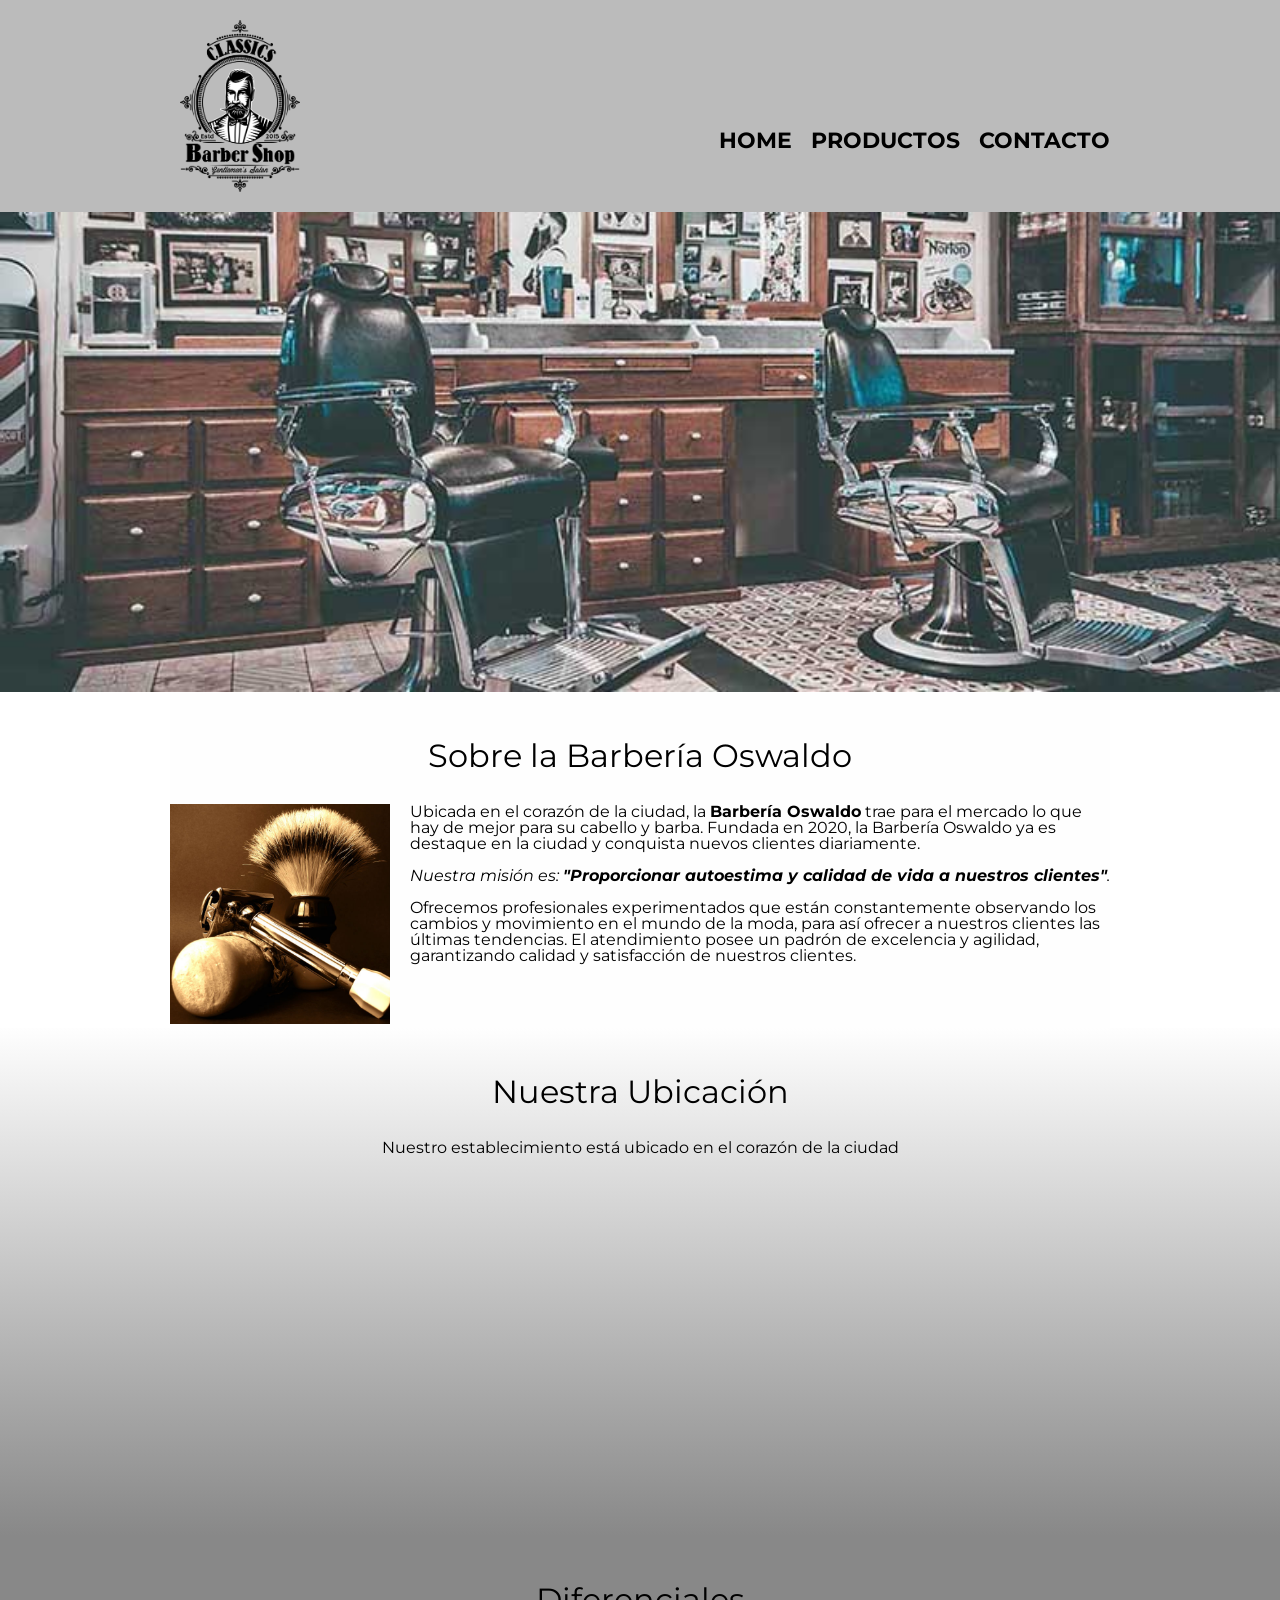
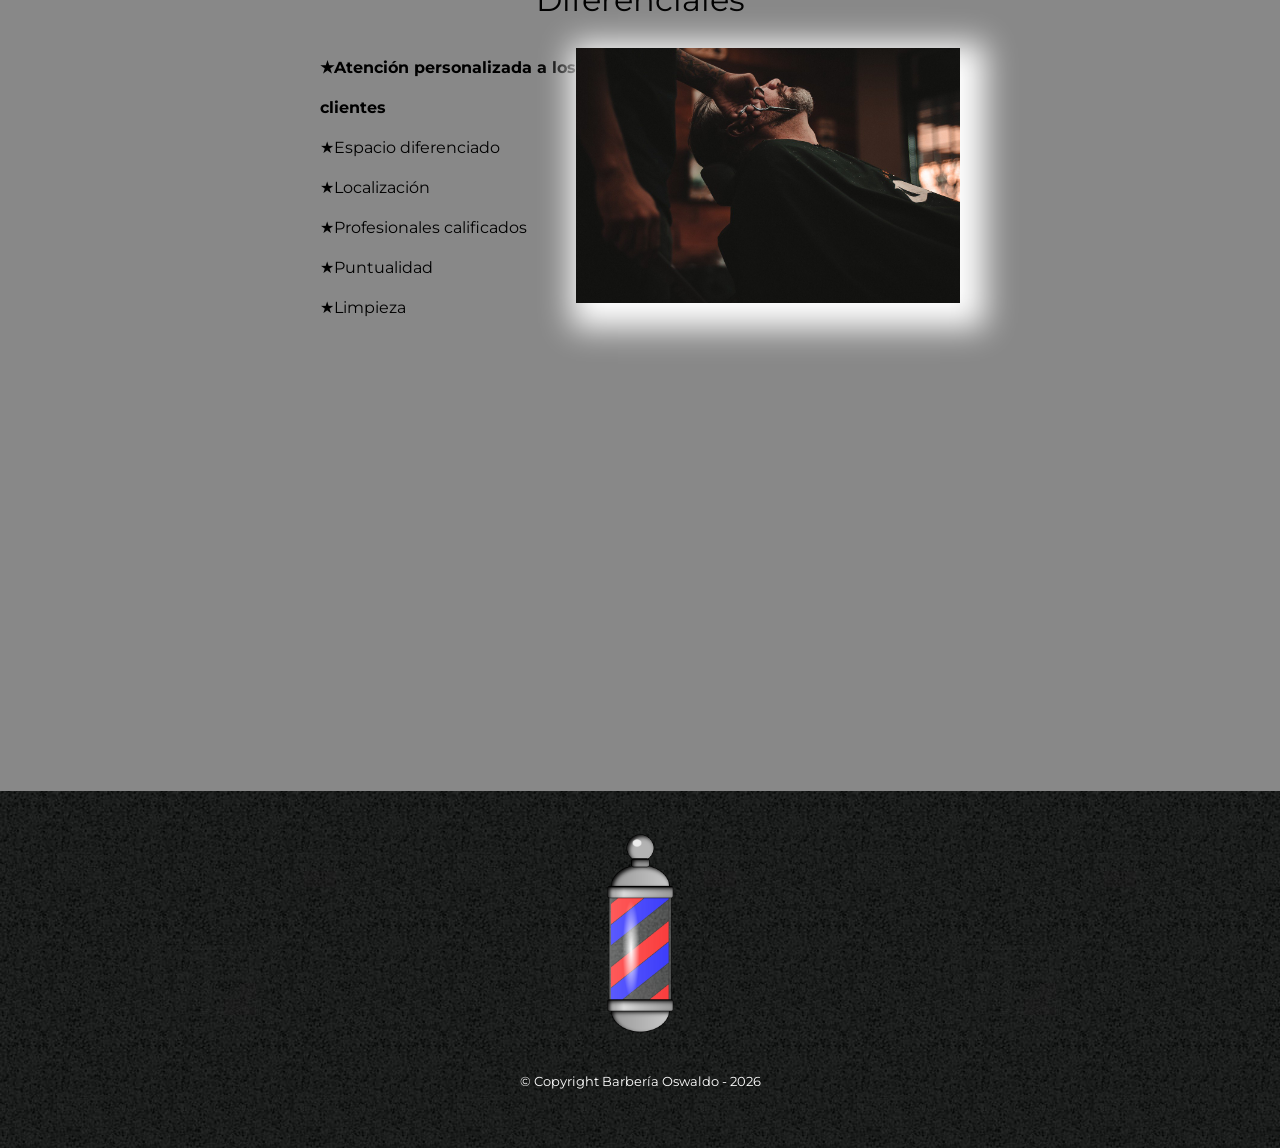
==== Barberiaoswaldo/Pagina web de barberia/index.html @ 4e5d92f6 "first commit" ====
<html lang="es">
    
    <head>
        <meta charset="UTF-8"> 
        <meta name="viewport" content="width=device-width">
        <title>Barbería Oswaldo</title>
        <link rel="stylesheet" href="reset.css">
        <link rel="stylesheet" href="style.css">
        <link href="https://fonts.googleapis.com/css2?family=Montserrat:wght@300&display=swap" rel="stylesheet">
    </head>

    <body>

        <header>
            <div class="caja">
                <h1><img class="logo" src="imagenes/logo.png" alt="Logo de la Barbería Oswaldo"></h1>
                <nav>
                    <ul>
                        <li><a href="index.html">Home</a></li>
                        <li><a href="productos.html">Productos</a></li>
                        <li><a href="contacto.html">Contacto</a></li>
                    </ul>
                </nav>
            </div>
        </header>

        <img class="banner" src="banner/banner.jpg">
        
        <main>

            <section class="principal">

                <h2 class="titulo-principal">Sobre la Barbería Oswaldo</h2>

                <img class="utensilios"  src="imagenes/utensilios[1].jpg" alt="Utensilios de un barbero.">
    
                <p>Ubicada en el corazón de la ciudad, la <strong>Barbería Oswaldo</strong> trae para el mercado lo que hay de mejor para su cabello y barba. Fundada en 2020, la Barbería Oswaldo ya es destaque en la ciudad y conquista nuevos clientes diariamente.</p>
    
                <p id="mision"><em>Nuestra misión es: <strong>"Proporcionar autoestima y calidad de vida a nuestros clientes"</strong>.</em></p>
    
                <p>Ofrecemos profesionales experimentados que están constantemente observando los cambios y movimiento en el mundo de la moda, para así ofrecer a nuestros clientes las últimas tendencias. El atendimiento posee un padrón de excelencia y agilidad, garantizando calidad y satisfacción de nuestros clientes.</p> 
    
            </section>

            <section class="mapa">
                <h3 class="titulo-principal">Nuestra Ubicación</h3>
                <p>Nuestro establecimiento está ubicado en el corazón de la ciudad</p>

                <div class="mapa-contenido">
                    <iframe src="https://www.google.com/maps/embed?pb=!1m18!1m12!1m3!1d34784.869470159!2d-46.65499870427411!3d-23.593248407555798!2m3!1f0!2f0!3f0!3m2!1i1024!2i768!4f13.1!3m3!1m2!1s0x94ce5a2b2ed7f3a1%3A0xab35da2f5ca62674!2sCaelum%20-%20Education%20and%20Innovation!5e0!3m2!1ses-419!2sbr!4v1602972945026!5m2!1ses-419!2sbr" width="100%" height="300" frameborder="0" style="border:0;" allowfullscreen="" aria-hidden="false" tabindex="0"></iframe>
                </div>


            </section>
            
            <section class="diferenciales">
    
                <h3 class="titulo-principal">Diferenciales</h3>
            
                <div class="contenido-diferenciales">
                    <ul class="lista-diferenciales">
                        <li class="items">Atención personalizada a los clientes</li>
                        <li class="items">Espacio diferenciado</li>
                        <li class="items">Localización</li>
                        <li class="items">Profesionales calificados</li>
                        <li class="items">Puntualidad</li>
                        <li class="items">Limpieza</li>
                    </ul><img src="imagenes/corte.jpg" class="imagen-corte" alt="Corte de cabello de un cliente en la barbería">
                </div>
                <div class="video">
                    <iframe width="100%" height="315" src="https://www.youtube.com/embed/wcVVXUV0YUY" frameborder="0" allow="accelerometer; autoplay; clipboard-write; encrypted-media; gyroscope; picture-in-picture" allowfullscreen></iframe>
                </div>
                
            </section>


            
        </main>
        
        <footer>
            <img  class="logo-blanco" src="imagenes/logo-blanco.png" alt="Logo de la Barbería Oswaldo">
            <p class="copyright">&copy Copyright Barbería Oswaldo - 2026</p>
        </footer>
        
    </body>
</html>
---- Barberiaoswaldo/Pagina web de barberia/style.css ----
body{
    font-family: 'Montserrat', sans-serif;
}

header {
    background-color: #BBBBBB;
    padding: 20px 0;
}
.logo{
    width: 120px;
    margin-left: 10px;
}

.caja{
    width: 940px;
    position: relative;
    margin: 0px auto;
}

nav{
    position: absolute;
    top:110px;
    right: 0;
}

nav li{
    display: inline;
    margin: 0 0 0 15px;
}

nav a{
    text-transform: uppercase;
    color: #000000;
    font-weight: bold;
    font-size: 22px;
    text-decoration: none;
}

nav a:hover{
    color: #c78c19;
    text-decoration: underline;
}

.productos{
    width: 940px;
    margin: 15px auto;
    padding: 50px 0;
    
}


.productos li{
    display: inline-block;
    text-align: center;
    width: 30%;
    vertical-align: top;
    margin: 0 1.5%;
    padding: 30px 20px;
    box-sizing: border-box;
    border: 2px solid #000000;
    border-radius: 10px;
}

.productos li:hover{
    border-color:#c78c19;
}

.productos li:active{
    border-color:#088c19;
}

.productos h2{
    font-size: 30px;
    font-weight: bold;
}

.productos li:hover h2{
    font-size: 30px;
}

.producto-descripcion{
    font-size: 18px;
}

.producto-precio{
    font-size: 20px;
    font-weight: bold;
    margin-top:10px;
}

footer{
    text-align: center;
    background: url(imagenes/bg.jpg);
    padding:40px;
}

.copyright{
    color:#FFFFFF;
    font-size: 13px;
    margin:20px;
}

form{
    width: 600px;
    margin: 40px auto;
}

form label, form legend{
    display: block;
    font-size: 20px;
    margin: 0 0 10px;
}

.input-padron{
    display: block;
    margin: 0 0 20px;
    padding: 10px 25px;
    width: 100%;
    box-sizing: border-box;
    border-radius: 5px; 
    border: 1px solid #cccccc;  
}

.checkbox{
    margin:20px 0;
}

.enviar{
    width: 50%;
    display: block;
    padding: 20px auto;
    font-size: 18px;
    font-weight: bold;
    color:white;
    background: orange;
    border:none;
    border-radius: 5px;
    transition: 1s all;
    cursor:pointer;
}

.enviar:hover{
    background: rgb(26, 185, 42);
    transform: scale(1.2);
}

table{
    width: 600px;
    margin: 60px auto;
    text-align: center;
    box-shadow: 2px 2px 10px rgba(0,0,0,0.1);
}

thead{
    background: #555555;
    color:white;
    font-weight: bold;
}

td,th{
    border: 1px solid #000000;
    padding: 12px 15px;
}

/*Aquí inicia el CSS */

.banner{
    width: 100%;
}

.principal{
    padding: 3em 0;
    background: #FEFEFE;
    width: 940px;
    margin: 0 auto; 
}

.titulo-principal{
    text-align: center;
    font-size: 2em;
    margin: 0 0 1em;
    clear:left;
}

.principal p{
    margin: 0 0 1em;
}

.principal strong{
    font-weight: bold;
}

.principal em{
    font-style: italic;
}

.utensilios{
    width: 220px;
    float:left;
    margin: 0 20px 20px 0;
}

.mapa{
    padding: 3em 0;
    background: linear-gradient(#FEFEFE, #888888)
}

.mapa p{
    margin: 0 0 2em;
    text-align: center;
}

.mapa-contenido{
    width: 740px;
    margin: 0 auto;
}

.diferenciales{
    padding: 3em 0;
    background: #888888;
}

.contenido-diferenciales{
    width: 640px;
    margin: 0 auto;
}

.lista-diferenciales{
    width: 40%;
    display: inline-block;
    vertical-align: top;
}

.items{
    line-height: 2.5;
}

.items:before{
    content:"★"
}

.items:first-child{
    font-weight: bold;
}

.imagen-corte{
    width: 60%;
    transition: 400ms;
    box-shadow: 10px 10px 30px 15px white;
}

.imagen-corte:hover{
    opacity: 50%;
}

.video{
    width: 600px;
    margin: 50px auto;
}

.logo-blanco{
    width: 80px;
    margin-bottom: 20px;
}

@media screen and (max-width:480px){
    
    h1{
        text-align: center;
    }
    nav{
        position: static;
    }
    .caja, .principal, .mapa-contenido, .contenido-diferenciales, .video{
        width: auto;
    }
    .lista-diferenciales, .imagen-corte{
        width: 100%;
    }
    
    
}
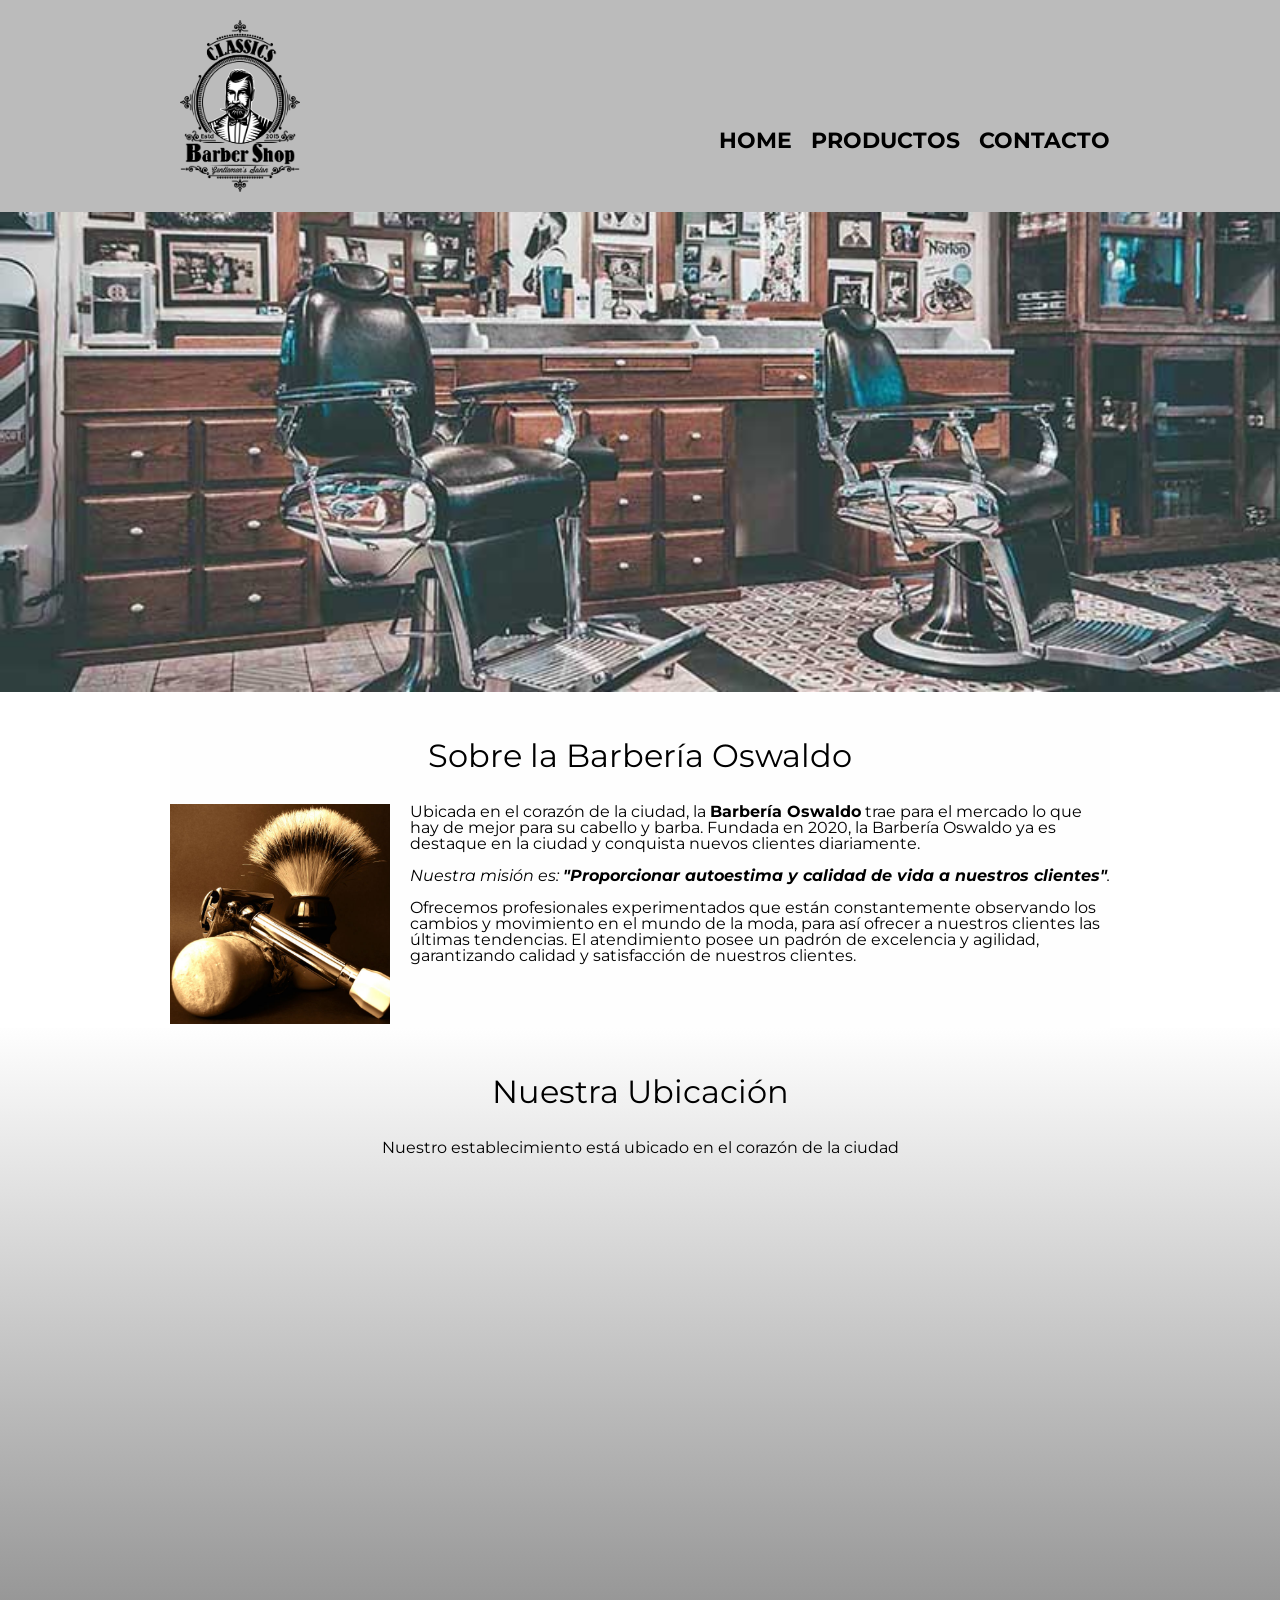
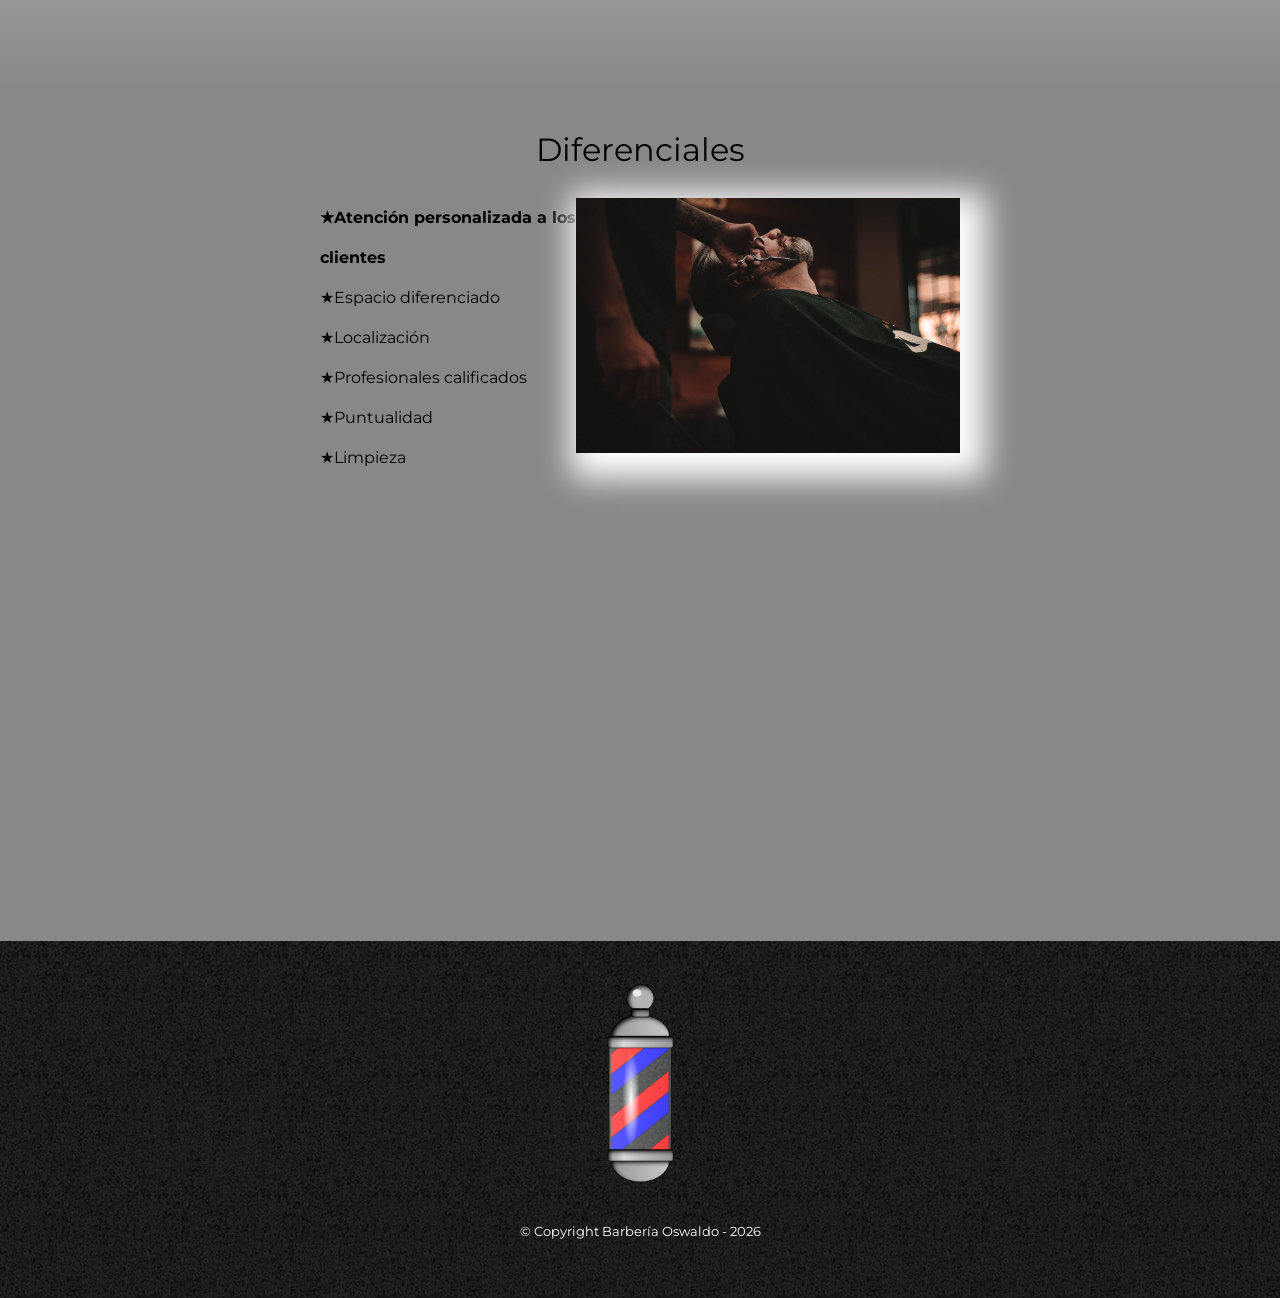
==== commit 72afdcb4: "" ====
--- a/Barberiaoswaldo/Pagina web de barberia/index.html
+++ b/Barberiaoswaldo/Pagina web de barberia/index.html
@@ -47,7 +47,7 @@
                 <p>Nuestro establecimiento está ubicado en el corazón de la ciudad</p>
 
                 <div class="mapa-contenido">
-                    <iframe src="https://www.google.com/maps/embed?pb=!1m18!1m12!1m3!1d34784.869470159!2d-46.65499870427411!3d-23.593248407555798!2m3!1f0!2f0!3f0!3m2!1i1024!2i768!4f13.1!3m3!1m2!1s0x94ce5a2b2ed7f3a1%3A0xab35da2f5ca62674!2sCaelum%20-%20Education%20and%20Innovation!5e0!3m2!1ses-419!2sbr!4v1602972945026!5m2!1ses-419!2sbr" width="100%" height="300" frameborder="0" style="border:0;" allowfullscreen="" aria-hidden="false" tabindex="0"></iframe>
+                    <iframe src="https://www.google.com/maps/embed?pb=!1m18!1m12!1m3!1d238846.5069733672!2d-102.6232302671875!3d20.711171900000014!2m3!1f0!2f0!3f0!3m2!1i1024!2i768!4f13.1!3m3!1m2!1s0x84294d14d8703b4b%3A0x72298bb8abe2264c!2sBarber%20Estudio%20%2C%20Oswaldo%20E.G!5e0!3m2!1ses!2smx!4v1792605368652!5m2!1ses!2smx" width="600" height="450" style="border:0;" allowfullscreen="" loading="lazy" referrerpolicy="strict-origin-when-cross-origin" width="100%" height="400" frameborder="0" style="border:0;" allowfullscreen="" aria-hidden="false" tabindex="0"></iframe>
                 </div>
 
 
